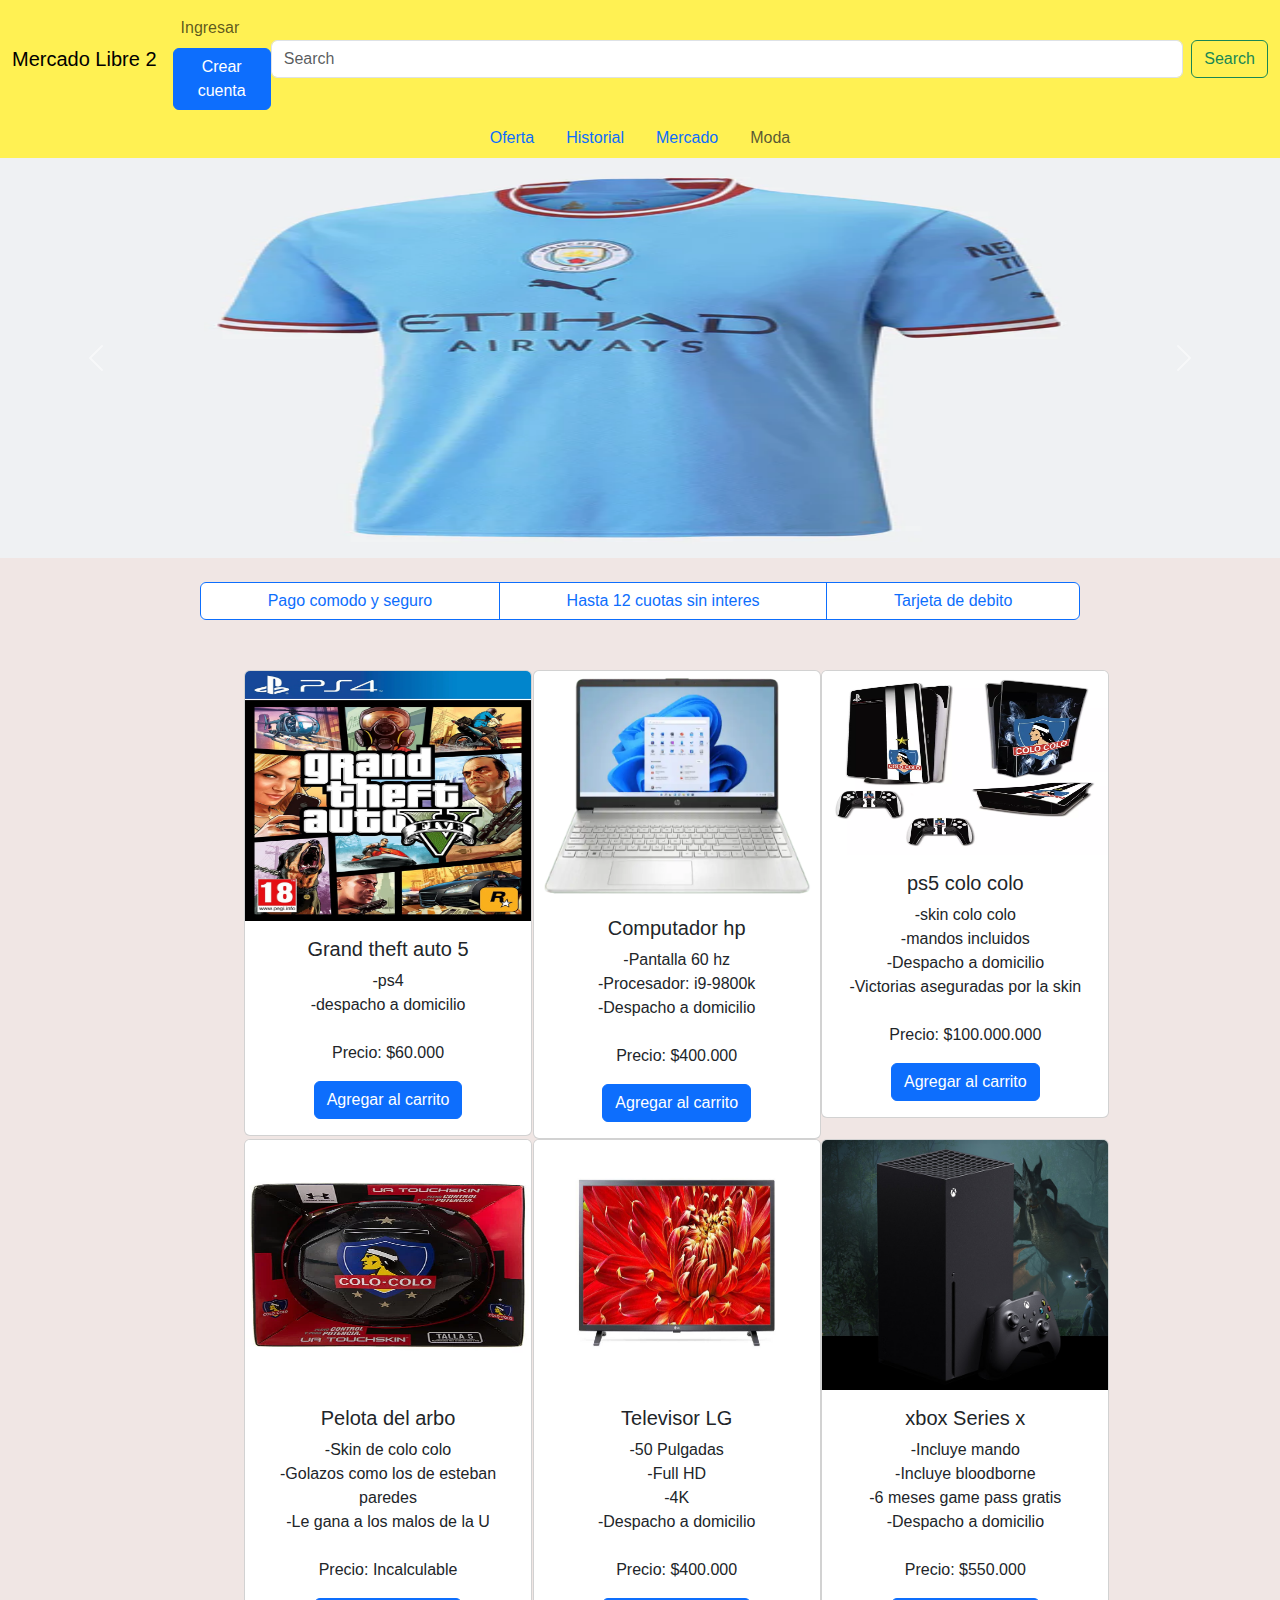
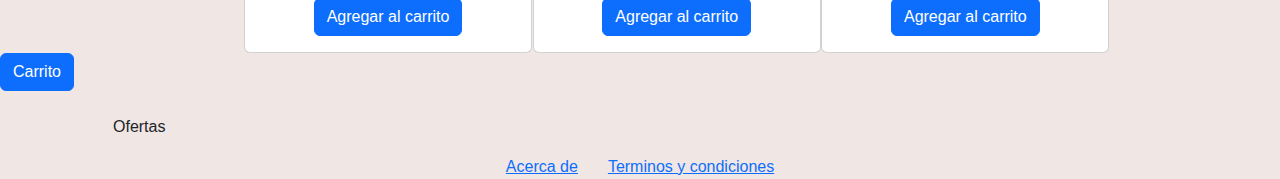
==== index.html @ 5a6f0578 "se esta intentando agregar el boton con el carrito" ====
<!DOCTYPE html>
<html lang="en">
<head>
    <meta charset="UTF-8">
    <meta http-equiv="X-UA-Compatible" content="IE=edge">
    <meta name="viewport" content="width=device-width, initial-scale=1.0">
    <title>Document</title>
    <script src="js/carrito.js"></script>
    <link rel="stylesheet" href="https://cdnjs.cloudflare.com/ajax/libs/font-awesome/6.4.0/css/all.min.css" integrity="sha512-iecdLmaskl7CVkqkXNQ/ZH/XLlvWZOJyj7Yy7tcenmpD1ypASozpmT/E0iPtmFIB46ZmdtAc9eNBvH0H/ZpiBw==" crossorigin="anonymous" referrerpolicy="no-referrer" /> 
    <link rel="stylesheet" href="css/bootstrap.min.css">
    <link rel="stylesheet" href="css/style.css">
</head>
<body>
    <!-- Navegacion -->
    <nav class="navbar navbar-expand-lg bg-mercado-color">
        <div class="container-fluid">
          <a class="navbar-brand" href="#">Mercado Libre 2</a>
          <button class="navbar-toggler" type="button" data-bs-toggle="collapse" data-bs-target="#navbarSupportedContent" aria-controls="navbarSupportedContent" aria-expanded="false" aria-label="Toggle navigation">
            <span class="navbar-toggler-icon"></span>
          </button>
          <div class="collapse navbar-collapse" id="navbarSupportedContent">
            <ul class="navbar-nav me-auto mb-2 mb-lg-0">
              <li class="nav-item">
                <!-- <a class="nav-link active" aria-current="page" href="#">Home</a> -->
              </li>
              <li class="nav-item">
                <a class="nav-link" href="index2.html">Ingresar</a> 
                <!-- Button trigger modal -->
                <button type="button" class="btn btn-primary" data-bs-toggle="modal" data-bs-target="#exampleModal">
                  Crear cuenta
                </button>

                <!-- Modal -->
                <div class="modal fade" id="exampleModal" tabindex="-1" aria-labelledby="exampleModalLabel" aria-hidden="true">
                  <div class="modal-dialog">
                    <div class="modal-content">
                      <div class="modal-header">
                        <h1 class="modal-title fs-5" id="exampleModalLabel">Creacion de cuenta</h1>
                        <button type="button" class="btn-close" data-bs-dismiss="modal" aria-label="Close"></button>
                      </div>
                      <div class="modal-body">
                        <form>
                          <div class="mb-3">
                            <label for="username" class="col-form-label">Ingrese su correo</label>
                            <input type="text" class="form-control" id="recipient-name">
                          </div>
                          <div class="mb-3">
                            <label for="password" class="col-form-label">Ingrese su nueva contraseña</label>
                            <input type="text" class="form-control" id="recipient-name">
                          </div>

                      <div class="modal-footer">
                        <button type="button" class="btn btn-primary">Crear cuenta</button>
                      </div>
                    </div>
                  </div>
                </div>
              </li>
              <li class="nav-item dropdown">
                <!-- <a class="nav-link dropdown-toggle" href="#" role="button" data-bs-toggle="dropdown" aria-expanded="false">
                  Dropdown
                </a> -->
                <ul class="dropdown-menu">
                  <li><a class="dropdown-item" href="#">Action</a></li>
                  <li><a class="dropdown-item" href="#">Another action</a></li>
                  <li><hr class="dropdown-divider"></li>
                  <li><a class="dropdown-item" href="#">Something else here</a></li>
                </ul>
              </li>
              <li class="nav-item">
                <!-- <a class="nav-link disabled">Disabled</a> -->
              </li>
            </ul>
            <form class="d-flex" role="search">
              <input class="form-control me-2" type="search" placeholder="Search" aria-label="Search">
              <button class="btn btn-outline-success" type="submit">Search</button>
            </form>
          </div>
        </div>
      </nav>
      <ul class="nav bg-mercado-color justify-content-center">
        <li class="nav-item">
          <a class="nav-link active" aria-current="page" href="#">Oferta</a>
        </li>
        <li class="nav-item">
          <a class="nav-link" href="#">Historial</a>
        </li>
        <li class="nav-item">
          <a class="nav-link" href="#">Mercado</a>
        </li>
        <li class="nav-item">
          <a class="nav-link disabled">Moda</a>
        </li>
      </ul>

      <div id="carouselExample" class="carousel slide">
        <div class="carousel-inner">
          <div class="carousel-item active">
            <img src="img/city.webp" class="d-block w-100" alt="..." width="30px" height="400px">
          </div>
          <div class="carousel-item">
            <img src="img/mesa 1.webp" class="d-block w-100" alt="..." width="3px" height="400px">
          </div>
          <div class="carousel-item">
            <img src="img/nae.jpg" class="d-block w-100" alt="..." width="100px" height="400px">
          </div>
        </div>
        <button class="carousel-control-prev" type="button" data-bs-target="#carouselExample" data-bs-slide="prev">
          <span class="carousel-control-prev-icon" aria-hidden="true"></span>
          <span class="visually-hidden">Previous</span>
        </button>
        <button class="carousel-control-next" type="button" data-bs-target="#carouselExample" data-bs-slide="next">
          <span class="carousel-control-next-icon" aria-hidden="true"></span>
          <span class="visually-hidden">Next</span>
        </button>
      </div>

      <br>

      <div class="btn-group" role="group" aria-label="Basic outlined example">
        <button type="button" class="btn btn-outline-primary">Pago comodo y seguro</button>
        <button type="button" class="btn btn-outline-primary">Hasta 12 cuotas sin interes</button>
        <button type="button" class="btn btn-outline-primary">Tarjeta de debito</button>
      </div>
      <section>
        <div class="container">
          <div class="row">
              <div class="col-md-4 col-sm-6">
                  <div class="card ml-5 text-center col-md-6" style="width: 18rem;">
                      <img src="img/gta.webp" class="card-img-top" alt="..." width="30px" height="250px">
                      <div class="card-body">
                        <h5 class="card-title">Grand theft auto 5</h5>
                        <p class="card-text">-ps4 <br> -despacho a domicilio <br><br>Precio: $60.000</p>
                        <a href="#" class="btn btn-primary">Agregar al carrito</a>
                      </div>
                  </div>
              </div>
            <div class="col-md-4 col-sm-6">
                <div class="card ml-5 text-center d-flex col-md-6" style="width: 18rem;">
                    <img src="img/hp.webp" class="card-img-top" alt="...">
                    <div class="card-body">
                      <h5 class="card-title">Computador hp</h5>
                      <p class="card-text">-Pantalla 60 hz <br> -Procesador: i9-9800k <br> -Despacho a domicilio <br><br>Precio: $400.000</p>
                      <a href="#" class="btn btn-primary">Agregar al carrito</a>
                    </div>
                </div>
            </div>


            <div class="col-md-4 col-sm-6">
              <div class="card ml-5 text-center d-flex col-md-6" style="width: 18rem;">
                 <img src="img/ps5 colo colo.webp" class="card-img-top" alt="..." width="30px" height="184px">
                  <div class="card-body">
                      <h5 class="card-title">ps5 colo colo</h5>
                      <p class="card-text">-skin colo colo <br> -mandos incluidos <br> -Despacho a domicilio <br> -Victorias aseguradas por la skin <br><br>Precio: $100.000.000</p>
                      <a href="#" class="btn btn-primary">Agregar al carrito</a>
                  </div>
              </div>
            </div>

            <div class="col-md-4 col-sm-6">
              <div class="card ml-5 text-center d-flex col-md-6" style="width: 18rem;">
                <img src="img/pelota colo colo.webp" class="card-img-top" alt="..." height="250px">
                <div class="card-body">
                    <h5 class="card-title">Pelota del arbo</h5>
                    <p class="card-text">-Skin de colo colo <br> -Golazos como los de esteban paredes <br> -Le gana a los malos de la U <br><br>Precio: Incalculable</p>
                    <a href="#" class="btn btn-primary">Agregar al carrito</a>
                </div>
              </div>
            </div>
            
            <div class="col-md-4 col-sm-6">
              <div class="card ml-5 text-center d-flex col-md-6" style="width: 18rem;" >
                <img src="img/lg.jpg" class="card-img-top" alt="..." height="250px" >
                <div class="card-body" >
                    <h5 class="card-title">Televisor LG</h5>
                    <p class="card-text">-50 Pulgadas <br>-Full HD <br>-4K <br>-Despacho a domicilio <br><br>Precio: $400.000</p>
                    <a href="#" class="btn btn-primary">Agregar al carrito</a>
                </div>
              </div>
            </div>

            <div class="col-md-4 col-sm-6">
              <div class="card ml-5 text-center d-flex col-md-6" style="width: 18rem;">
                <img src="img/esvox.jpg" class="card-img-top" alt="..." height="250px">
                <div class="card-body">
                    <h5 class="card-title">xbox Series x</h5>
                    <p class="card-text">-Incluye mando <br>-Incluye bloodborne <br>-6 meses game pass gratis <br>-Despacho a domicilio <br><br>Precio: $550.000</p>
                    <a href="xbox.html" class="btn btn-primary">Agregar al carrito</a>
                </div>
              </div>
            </div>
          </div>
        </div>

        <button class="btn btn-primary" type="button" data-bs-toggle="offcanvas" data-bs-target="#offcanvasRight"
          aria-controls="offcanvasRight">Carrito</button>
        
        <div class="offcanvas offcanvas-end" tabindex="-1" id="offcanvasRight" aria-labelledby="offcanvasRightLabel">
          <div class="offcanvas-header">
            <h5 class="offcanvas-title" id="offcanvasRightLabel">Tu Carrito</h5>
            <button type="button" class="btn-close" data-bs-dismiss="offcanvas" aria-label="Close"></button>
          </div>
          <div class="offcanvas-body">
            <!--Carrito de compras-->
            <div class="carrito">
              <div class="header-carrito">
                <h2>Carrito</h2>
              </div>
              <div class="carrito-items">
                <div class="carrito-item">
                  <img src="img/gta.webp" alt="" width="80px">
                  <div class="carrito-item-detalles">
                    <span class="carrito-item-titulo">gta 5</span>
                    <div class="selector-cantidad">
                      <i class="fa-solid fa-minus restar-cantidad"></i>
                      <input type="text" value="1" class="carrito-item-cantidad" disabled>
                      <i class="fa-solid fa-plus sumar-cantidad"></i>
                    </div>
                    <span class="carrito-item-precio">$60.000</span>
                  </div>
                  <span class="btn-eliminar">
                    <i class="fa-solid fa-trash"></i>
                  </span>
                </div>
                <div class="carrito-item">
                  <img src="img/hp.webp" alt="" width="80px">
                  <div class="carrito-item-detalles">
                    <span class="carrito-item-titulo">Notebook HP</span>
                    <div class="selector-cantidad">
                      <i class="fa-solid fa-minus restar-cantidad"></i>
                      <input type="text" value="2" class="carrito-item-cantidad" disabled>
                      <i class="fa-solid fa-plus sumar-cantidad"></i>
                    </div>
                    <span class="carrito-item-precio">$30.000</span>
                  </div>
                  <span class="btn-eliminar">
                    <i class="fa-solid fa-trash"></i>
                  </span>
                </div>
              </div>
              <div class="carrito-total">
                <div class="fila">
                  <strong>Tu Total</strong>
                  <span class="carrito-precio-total">
                    $120.000.000
                  </span>
                </div>
                <buttom class="btn-pagar">Pagar<i class="fa-solid fa-bag-shopping"></i></buttom>
              </div>
            </div>
            ...
          </div>
        </div>

       


      </section>  



      <br>

      <p class="text">Ofertas</p>

      <div class="Final">
        <a href="Acercde.html">Acerca de</a>
        <a href="Terminosycon.html">Terminos y condiciones</a>
      </div>
      
    <script src="js/bootstrap.bundle.min.js"></script>
    <script src="js/carrito.js"></script>
</body>
</html>
---- css/style.css ----
@import url('https://fonts.googleapis.com/css2?family=Open+Sans:wght@600&display=swap');

.bg-mercado-color {
    background-color: #fff153;
}

body {
    font-family: Verdana, Geneva, Tahoma, sans-serif;
}

.btn-group {
    display: flex;
    justify-content: center;
    margin-left: 200px;
    margin-right: 200px;
    margin-bottom: 50px;
    background-color: white;
}

body {
    background-color: #f0e6e4;
}

.text {
    margin-left: 113px;
}

.row {
    display: flex;
    justify-content: center;
    margin-left: 150px;
    margin-right: 100px;
}

.Final {
    display: flex;
    justify-content: center;
    gap: 30px;
}
 /*Seccion carrito*/
 .carrito{
    border: 1px solid #666;
    width: 35%;
    margin-top: 30px;
    border-radius: 10px;
    overflow: hidden;
    margin-bottom: auto;
    position: sticky !important;
    top: 0;
    transition: .3;
 }

 .carrito .header-carrito {
    background-color: #000;
    color: #fff;
    text-align: center;
    padding: 30px 0;

}

.carrito .carrito-item {
    display: flex;
    align-items: center;
    position: relative;
    border-bottom: 1px solid #666;
    padding: 20px;    
}

.carrito .carrito-item img{
    margin-right: 20px;
}

.carrito .carrito-item .carrito-item-titulo{
    display: block;
    font-weight: bold;
    margin-bottom: 10px;
    text-transform: uppercase;
}

.carrito .carrito-item .selector-cantidad{
    display: inline-block;
    margin-right: 25px;

}

.carrito .carrito-item .carrito-item.cantidad{
    border: none;
    font-size: 18px;
    background: transparent;
    display: inline-block;
    width: 30px;
    padding: 5px;
    text-align: center;
}

.carrito .carrito-item .selector.cantidad i{
    font-size: 18px;
    width: 32px;
    height: 32px;
    line-height: 32px;
    text-align: center;
    border-radius: 50%;
    border: 1px solid #000;
    cursor: pointer;
}

.carrito .carrito-item .carrito-item-precio{
    font-weight: bold;
    display: inline-block;
    font-size: 18px;
    margin-bottom: 5px;
}

.carrito .carrito-item .btn-eliminar {
    position: absolute;
    right: 15px;
    top: 15px;
    color: #000;
    width: 40px;
    height: 40px;
    line-height: 40px;
    text-align: center;
    border-radius: 50%;
    border: 1px solid #000;
    cursor: pointer;
    display: block;
    background: transparent;
    z-index: 20;
}

.carrito .carrito-item .btn-eliminar i{
    pointer-events: none;
}

.carrito-total {
    background-color: #f3f3f3;
    padding: 30px;
}

.carrito-total .fila {
    display: flex;
    justify-content: space-between;
    align-items: center;
    font-size: 22px;
    font-weight: bold;
    margin-bottom: 10px;
}

.carrito-total .btn-pagar {
    display: block;
    width: 100%;
    border: none;
    background: #000;
    color: #fff;
    border-radius: 5px;
    font-size: 18px;
    padding: 20px;
    display: flex;
    justify-content: space-between;
    align-items: center;
    cursor: pointer;
    transition: .3;    
}

.carrito-total .btn-pagar:hover {
    scale: 1.05;
}

/*seccion responsive*/

@media screen and (max-width:850px) {
    .contenedor{
        display: block;
    }
    .contendor-items {
        width: 100% !important;
    }
    .carrito {
        width: 100%;
    }
}
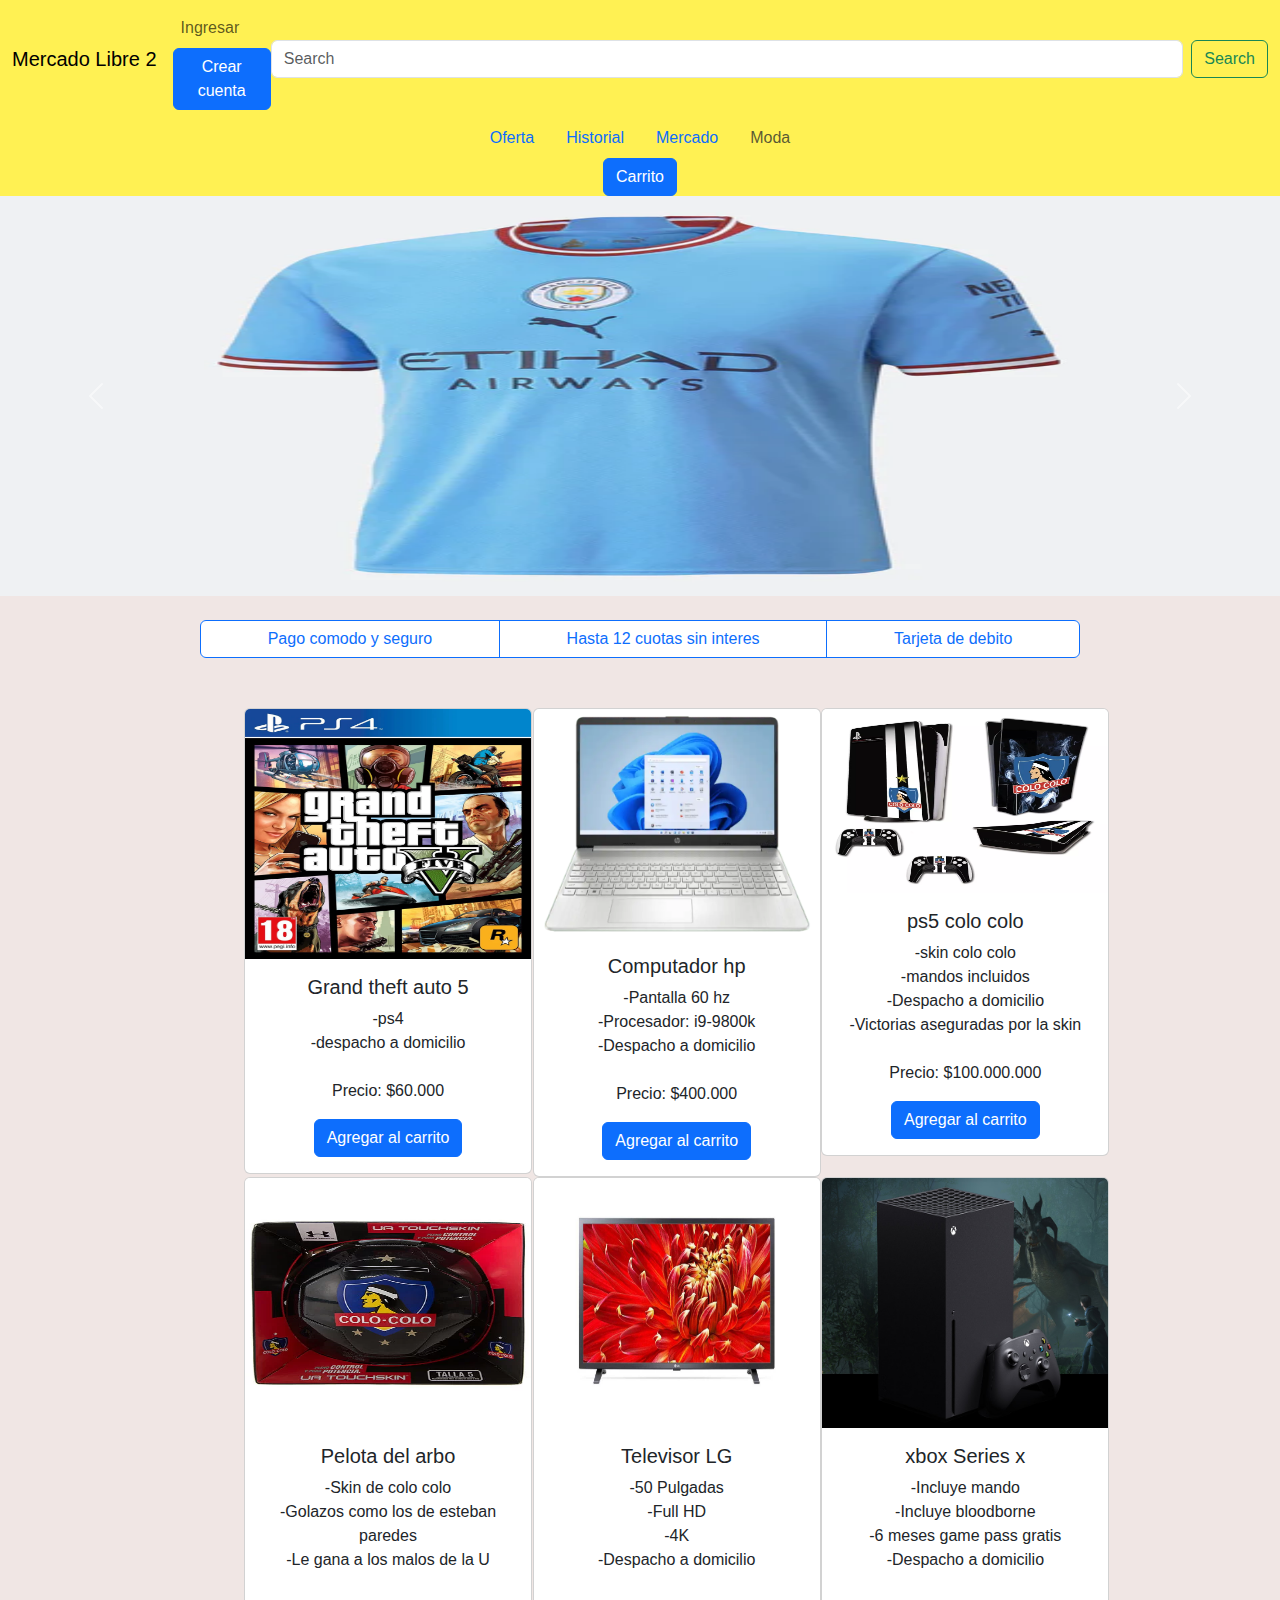
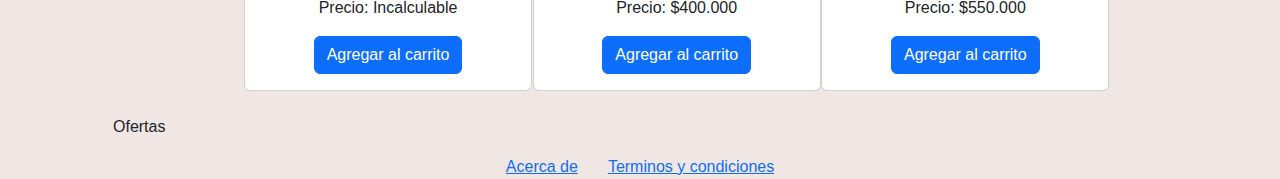
==== commit dc162bf1: "se modifico el style del carrito" ====
--- a/index.html
+++ b/index.html
@@ -93,6 +93,67 @@
         </li>
       </ul>
 
+      <div class="container-carrito">
+        <button id="carrito" class="btn btn-primary" type="button" data-bs-toggle="offcanvas" data-bs-target="#offcanvasRight"
+          aria-controls="offcanvasRight">Carrito</button>
+        
+        <div class="offcanvas offcanvas-end" tabindex="-1" id="offcanvasRight" aria-labelledby="offcanvasRightLabel">
+          <div class="offcanvas-header">
+            <h5 class="offcanvas-title" id="offcanvasRightLabel">Tu Carrito</h5>
+            <button type="button" class="btn-close" data-bs-dismiss="offcanvas" aria-label="Close"></button>
+          </div>
+          <div class="offcanvas-body">
+            <!--Carrito de compras-->
+            <div class="carrito">
+              <div class="header-carrito">
+                <h2>Carrito</h2>
+              </div>
+              <div class="carrito-items">
+                <div class="carrito-item">
+                  <img src="img/gta.webp" alt="" width="80px">
+                  <div class="carrito-item-detalles">
+                    <span class="carrito-item-titulo">gta 5</span>
+                    <div class="selector-cantidad">
+                      <i class="fa-solid fa-minus restar-cantidad"></i>
+                      <input type="text" value="1" class="carrito-item-cantidad" disabled>
+                      <i class="fa-solid fa-plus sumar-cantidad"></i>
+                    </div>
+                    <span class="carrito-item-precio">$60.000</span>
+                  </div>
+                  <span class="btn-eliminar">
+                    <i class="fa-solid fa-trash"></i>
+                  </span>
+                </div>
+                <div class="carrito-item">
+                  <img src="img/hp.webp" alt="" width="80px">
+                  <div class="carrito-item-detalles">
+                    <span class="carrito-item-titulo">Notebook HP</span>
+                    <div class="selector-cantidad">
+                      <i class="fa-solid fa-minus restar-cantidad"></i>
+                      <input type="text" value="2" class="carrito-item-cantidad" disabled>
+                      <i class="fa-solid fa-plus sumar-cantidad"></i>
+                    </div>
+                    <span class="carrito-item-precio">$30.000</span>
+                  </div>
+                  <span class="btn-eliminar">
+                    <i class="fa-solid fa-trash"></i>
+                  </span>
+                </div>
+              </div>
+              <div class="carrito-total">
+                <div class="fila">
+                  <strong>Tu Total</strong>
+                  <span class="carrito-precio-total">
+                    $120.000.000
+                  </span>
+                </div>
+                <buttom class="btn-pagar">Pagar<i class="fa-solid fa-bag-shopping"></i></buttom>
+              </div>
+            </div>
+            ...
+          </div>
+        </div>
+      </div>
       <div id="carouselExample" class="carousel slide">
         <div class="carousel-inner">
           <div class="carousel-item active">
@@ -193,65 +254,7 @@
           </div>
         </div>
 
-        <button class="btn btn-primary" type="button" data-bs-toggle="offcanvas" data-bs-target="#offcanvasRight"
-          aria-controls="offcanvasRight">Carrito</button>
-        
-        <div class="offcanvas offcanvas-end" tabindex="-1" id="offcanvasRight" aria-labelledby="offcanvasRightLabel">
-          <div class="offcanvas-header">
-            <h5 class="offcanvas-title" id="offcanvasRightLabel">Tu Carrito</h5>
-            <button type="button" class="btn-close" data-bs-dismiss="offcanvas" aria-label="Close"></button>
-          </div>
-          <div class="offcanvas-body">
-            <!--Carrito de compras-->
-            <div class="carrito">
-              <div class="header-carrito">
-                <h2>Carrito</h2>
-              </div>
-              <div class="carrito-items">
-                <div class="carrito-item">
-                  <img src="img/gta.webp" alt="" width="80px">
-                  <div class="carrito-item-detalles">
-                    <span class="carrito-item-titulo">gta 5</span>
-                    <div class="selector-cantidad">
-                      <i class="fa-solid fa-minus restar-cantidad"></i>
-                      <input type="text" value="1" class="carrito-item-cantidad" disabled>
-                      <i class="fa-solid fa-plus sumar-cantidad"></i>
-                    </div>
-                    <span class="carrito-item-precio">$60.000</span>
-                  </div>
-                  <span class="btn-eliminar">
-                    <i class="fa-solid fa-trash"></i>
-                  </span>
-                </div>
-                <div class="carrito-item">
-                  <img src="img/hp.webp" alt="" width="80px">
-                  <div class="carrito-item-detalles">
-                    <span class="carrito-item-titulo">Notebook HP</span>
-                    <div class="selector-cantidad">
-                      <i class="fa-solid fa-minus restar-cantidad"></i>
-                      <input type="text" value="2" class="carrito-item-cantidad" disabled>
-                      <i class="fa-solid fa-plus sumar-cantidad"></i>
-                    </div>
-                    <span class="carrito-item-precio">$30.000</span>
-                  </div>
-                  <span class="btn-eliminar">
-                    <i class="fa-solid fa-trash"></i>
-                  </span>
-                </div>
-              </div>
-              <div class="carrito-total">
-                <div class="fila">
-                  <strong>Tu Total</strong>
-                  <span class="carrito-precio-total">
-                    $120.000.000
-                  </span>
-                </div>
-                <buttom class="btn-pagar">Pagar<i class="fa-solid fa-bag-shopping"></i></buttom>
-              </div>
-            </div>
-            ...
-          </div>
-        </div>
+       
 
        
 
--- a/css/style.css
+++ b/css/style.css
@@ -40,7 +40,7 @@
  /*Seccion carrito*/
  .carrito{
     border: 1px solid #666;
-    width: 35%;
+    width: 103%;
     margin-top: 30px;
     border-radius: 10px;
     overflow: hidden;
@@ -178,4 +178,8 @@
     .carrito {
         width: 100%;
     }
+}
+.container-carrito {
+    background-color: #fff153;
+    text-align: center;
 }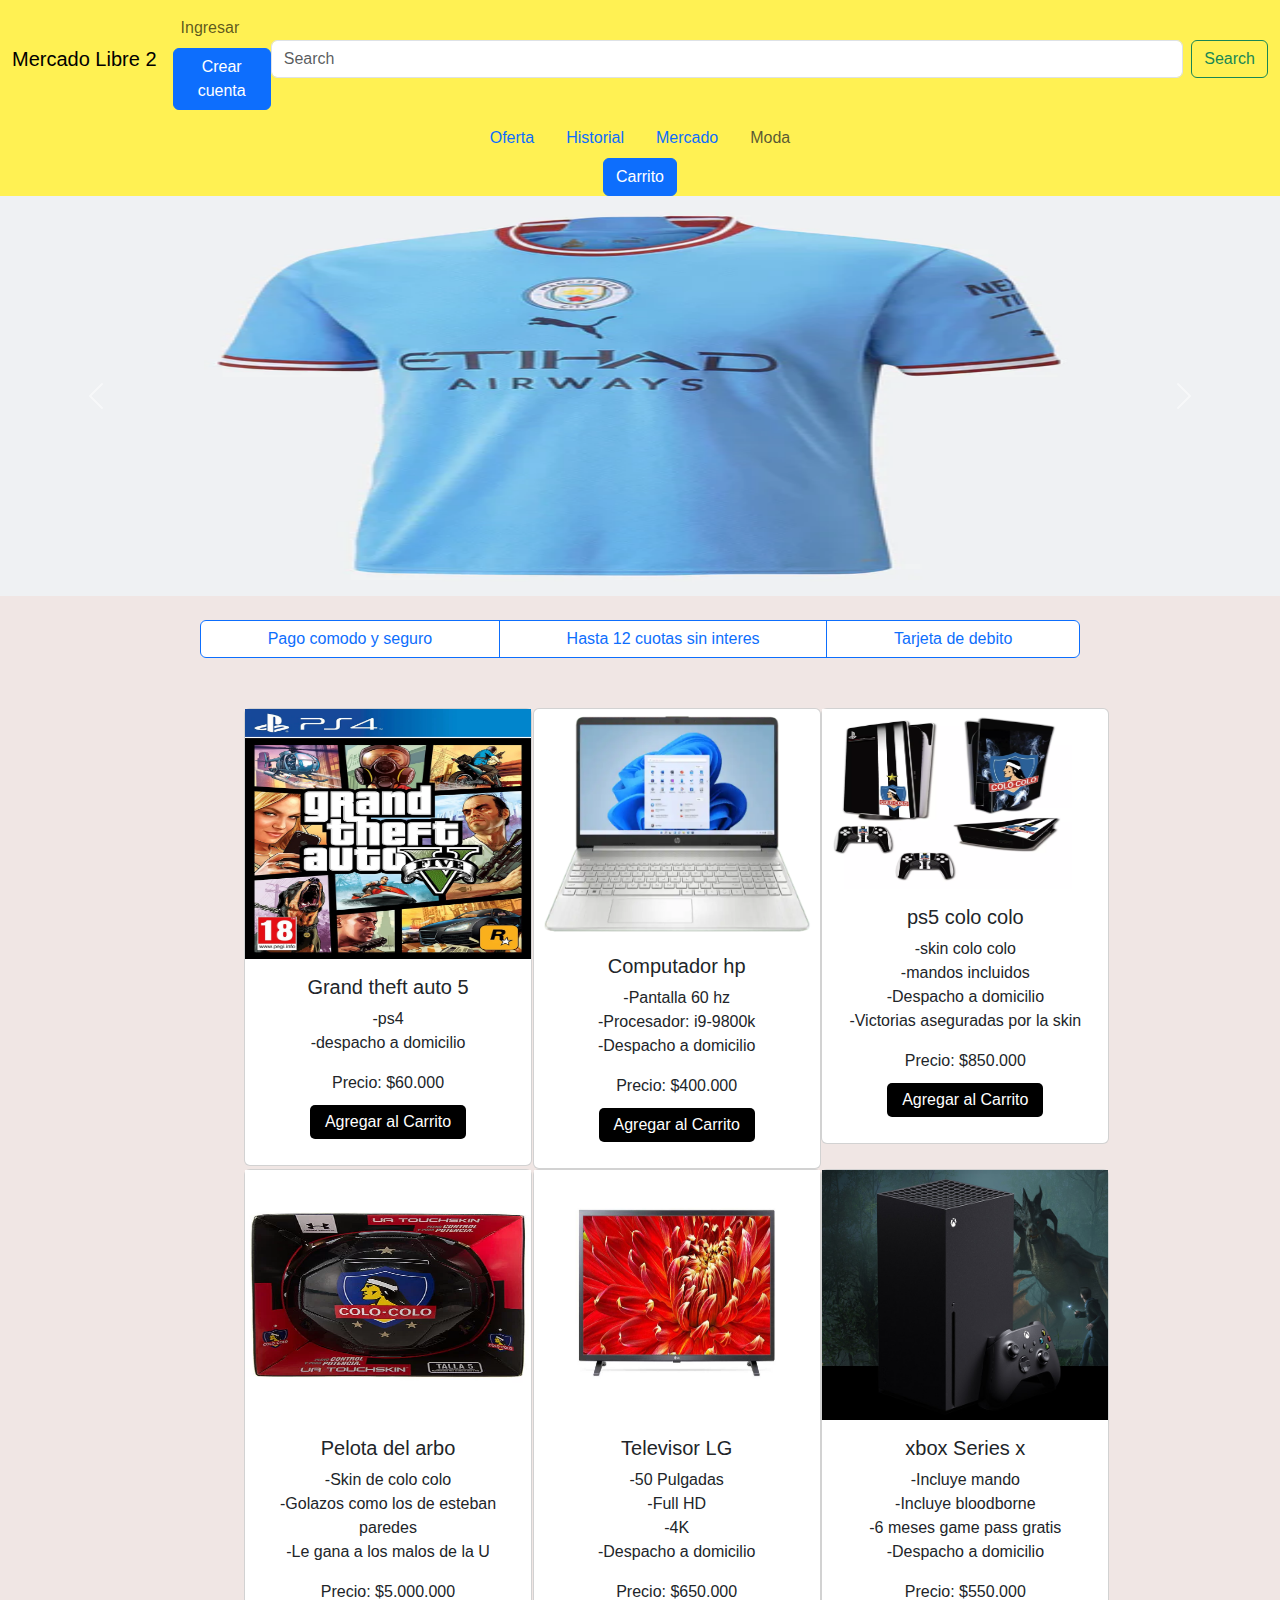
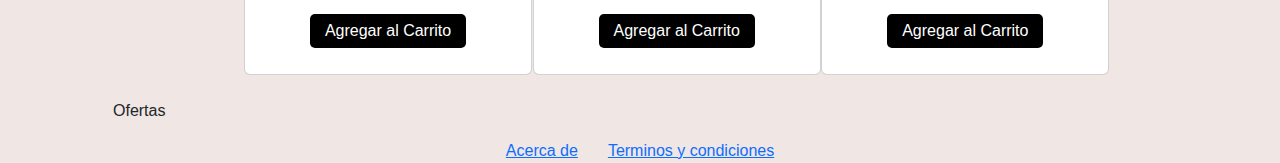
==== commit 04b4512c: "se siguen agregando funcionalidades en js a js y arreglando algun que otro detalle" ====
--- a/index.html
+++ b/index.html
@@ -133,7 +133,7 @@
                       <input type="text" value="2" class="carrito-item-cantidad" disabled>
                       <i class="fa-solid fa-plus sumar-cantidad"></i>
                     </div>
-                    <span class="carrito-item-precio">$30.000</span>
+                    <span class="carrito-item-precio">$400.000</span>
                   </div>
                   <span class="btn-eliminar">
                     <i class="fa-solid fa-trash"></i>
@@ -144,7 +144,7 @@
                 <div class="fila">
                   <strong>Tu Total</strong>
                   <span class="carrito-precio-total">
-                    $120.000.000
+                    $860.000
                   </span>
                 </div>
                 <buttom class="btn-pagar">Pagar<i class="fa-solid fa-bag-shopping"></i></buttom>
@@ -188,21 +188,23 @@
           <div class="row">
               <div class="col-md-4 col-sm-6">
                   <div class="card ml-5 text-center col-md-6" style="width: 18rem;">
-                      <img src="img/gta.webp" class="card-img-top" alt="..." width="30px" height="250px">
+                      <img class="img-item" src="img/gta.webp" class="card-img-top" alt="..." width="286px" height="250px">
                       <div class="card-body">
                         <h5 class="card-title">Grand theft auto 5</h5>
-                        <p class="card-text">-ps4 <br> -despacho a domicilio <br><br>Precio: $60.000</p>
-                        <a href="#" class="btn btn-primary">Agregar al carrito</a>
+                        <p class="card-text">-ps4 <br> -despacho a domicilio <br></p>
+                        <span class="precio-item">Precio: $60.000</span>
+                        <button class="boton-item">Agregar al Carrito</button>
                       </div>
                   </div>
               </div>
             <div class="col-md-4 col-sm-6">
                 <div class="card ml-5 text-center d-flex col-md-6" style="width: 18rem;">
-                    <img src="img/hp.webp" class="card-img-top" alt="...">
+                    <img class="img-item" src="img/hp.webp" class="card-img-top" alt="...">
                     <div class="card-body">
                       <h5 class="card-title">Computador hp</h5>
-                      <p class="card-text">-Pantalla 60 hz <br> -Procesador: i9-9800k <br> -Despacho a domicilio <br><br>Precio: $400.000</p>
-                      <a href="#" class="btn btn-primary">Agregar al carrito</a>
+                      <p class="card-text">-Pantalla 60 hz <br> -Procesador: i9-9800k <br> -Despacho a domicilio <br></p>
+                      <span class="precio-item">Precio: $400.000</span>
+                      <button class="boton-item">Agregar al Carrito</button>
                     </div>
                 </div>
             </div>
@@ -210,44 +212,48 @@
 
             <div class="col-md-4 col-sm-6">
               <div class="card ml-5 text-center d-flex col-md-6" style="width: 18rem;">
-                 <img src="img/ps5 colo colo.webp" class="card-img-top" alt="..." width="30px" height="184px">
+                 <img class="img-item" src="img/ps5 colo colo.webp" class="card-img-top" alt="..." width="250px" height="180px">
                   <div class="card-body">
                       <h5 class="card-title">ps5 colo colo</h5>
-                      <p class="card-text">-skin colo colo <br> -mandos incluidos <br> -Despacho a domicilio <br> -Victorias aseguradas por la skin <br><br>Precio: $100.000.000</p>
-                      <a href="#" class="btn btn-primary">Agregar al carrito</a>
+                      <p class="card-text">-skin colo colo <br> -mandos incluidos <br> -Despacho a domicilio <br> -Victorias aseguradas por la skin <br></p>
+                      <span class="precio-item">Precio: $850.000</span>
+                      <button class="boton-item">Agregar al Carrito</button>
                   </div>
               </div>
             </div>
 
             <div class="col-md-4 col-sm-6">
               <div class="card ml-5 text-center d-flex col-md-6" style="width: 18rem;">
-                <img src="img/pelota colo colo.webp" class="card-img-top" alt="..." height="250px">
+                <img class="img-item" src="img/pelota colo colo.webp" class="card-img-top" alt="..." height="250px">
                 <div class="card-body">
                     <h5 class="card-title">Pelota del arbo</h5>
-                    <p class="card-text">-Skin de colo colo <br> -Golazos como los de esteban paredes <br> -Le gana a los malos de la U <br><br>Precio: Incalculable</p>
-                    <a href="#" class="btn btn-primary">Agregar al carrito</a>
+                    <p class="card-text">-Skin de colo colo <br> -Golazos como los de esteban paredes <br> -Le gana a los malos de la U <br></p>
+                    <span class="precio-item">Precio: $5.000.000</span>
+                    <button class="boton-item">Agregar al Carrito</button>
                 </div>
               </div>
             </div>
             
             <div class="col-md-4 col-sm-6">
               <div class="card ml-5 text-center d-flex col-md-6" style="width: 18rem;" >
-                <img src="img/lg.jpg" class="card-img-top" alt="..." height="250px" >
+                <img class="img-item" src="img/lg.jpg" class="card-img-top" alt="..." height="250px" >
                 <div class="card-body" >
                     <h5 class="card-title">Televisor LG</h5>
-                    <p class="card-text">-50 Pulgadas <br>-Full HD <br>-4K <br>-Despacho a domicilio <br><br>Precio: $400.000</p>
-                    <a href="#" class="btn btn-primary">Agregar al carrito</a>
+                    <p class="card-text">-50 Pulgadas <br>-Full HD <br>-4K <br>-Despacho a domicilio <br></p>
+                    <span class="precio-item">Precio: $650.000</span>
+                    <button class="boton-item">Agregar al Carrito</button>
                 </div>
               </div>
             </div>
 
             <div class="col-md-4 col-sm-6">
               <div class="card ml-5 text-center d-flex col-md-6" style="width: 18rem;">
-                <img src="img/esvox.jpg" class="card-img-top" alt="..." height="250px">
+                <img class="img-item" src="img/esvox.jpg" class="card-img-top" alt="..." height="250px">
                 <div class="card-body">
                     <h5 class="card-title">xbox Series x</h5>
-                    <p class="card-text">-Incluye mando <br>-Incluye bloodborne <br>-6 meses game pass gratis <br>-Despacho a domicilio <br><br>Precio: $550.000</p>
-                    <a href="xbox.html" class="btn btn-primary">Agregar al carrito</a>
+                    <p class="card-text">-Incluye mando <br>-Incluye bloodborne <br>-6 meses game pass gratis <br>-Despacho a domicilio <br></p>
+                    <span class="precio-item">Precio: $550.000</span>
+                    <button class="boton-item">Agregar al Carrito</button>
                 </div>
               </div>
             </div>
--- a/css/style.css
+++ b/css/style.css
@@ -182,4 +182,15 @@
 .container-carrito {
     background-color: #fff153;
     text-align: center;
+}
+
+.boton-item {
+    display: block;
+    margin: 10px auto;
+    border: none;
+    background: black;
+    color: #fff;
+    padding: 5px 15px;
+    border-radius: 5px;
+    cursor: pointer;
 }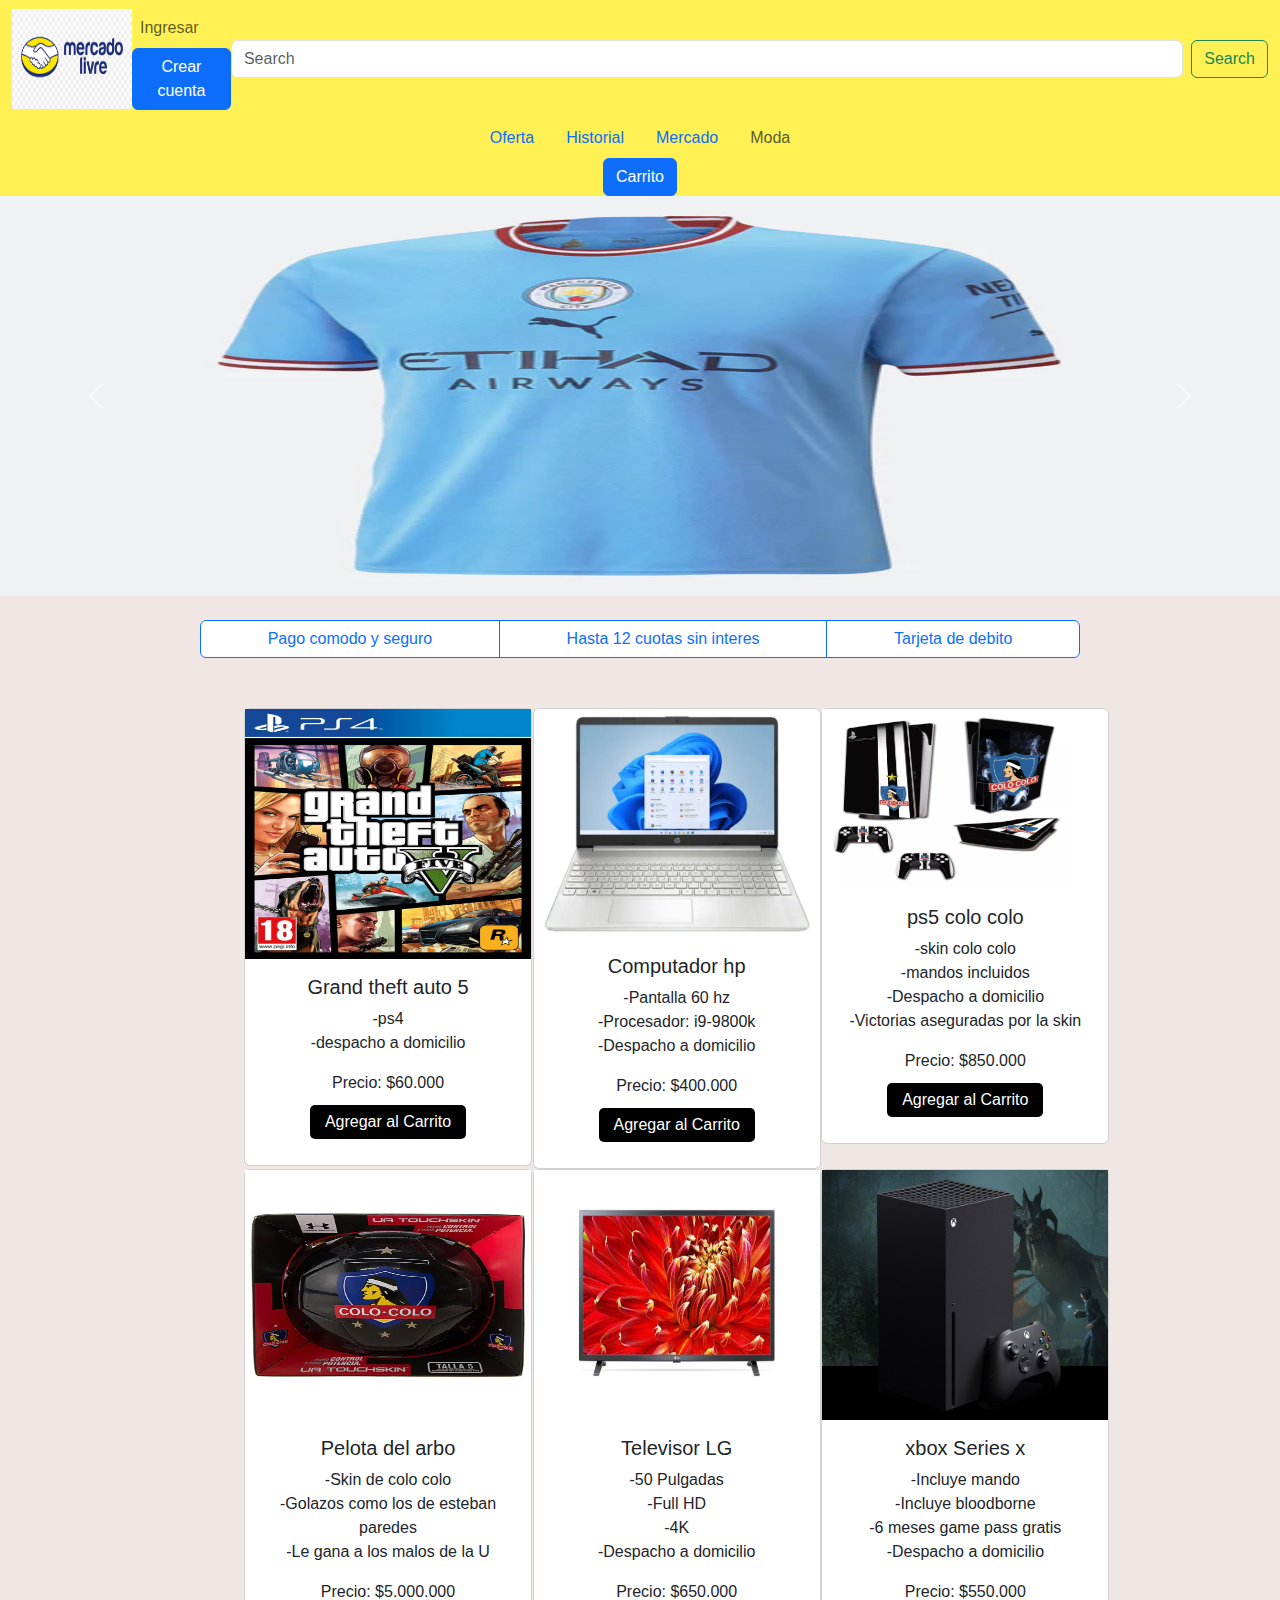
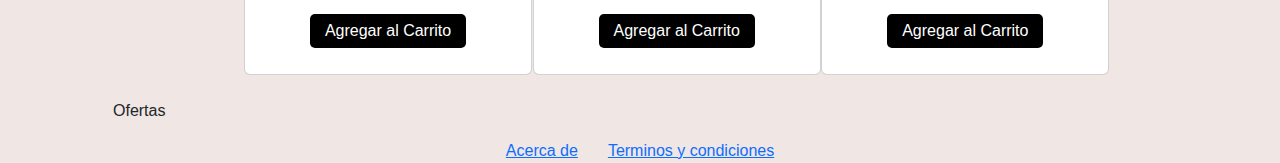
==== commit c873a26f: "se agrego el quienes somos y la propuesta de valor en Acerca de" ====
--- a/index.html
+++ b/index.html
@@ -14,7 +14,7 @@
     <!-- Navegacion -->
     <nav class="navbar navbar-expand-lg bg-mercado-color">
         <div class="container-fluid">
-          <a class="navbar-brand" href="#">Mercado Libre 2</a>
+          <img src="img/mercado livre.jpg" alt="" width="120px" height="100px">
           <button class="navbar-toggler" type="button" data-bs-toggle="collapse" data-bs-target="#navbarSupportedContent" aria-controls="navbarSupportedContent" aria-expanded="false" aria-label="Toggle navigation">
             <span class="navbar-toggler-icon"></span>
           </button>
@@ -190,7 +190,7 @@
                   <div class="card ml-5 text-center col-md-6" style="width: 18rem;">
                       <img class="img-item" src="img/gta.webp" class="card-img-top" alt="..." width="286px" height="250px">
                       <div class="card-body">
-                        <h5 class="card-title">Grand theft auto 5</h5>
+                        <h5 class="titulo-item">Grand theft auto 5</h5>
                         <p class="card-text">-ps4 <br> -despacho a domicilio <br></p>
                         <span class="precio-item">Precio: $60.000</span>
                         <button class="boton-item">Agregar al Carrito</button>
@@ -201,7 +201,7 @@
                 <div class="card ml-5 text-center d-flex col-md-6" style="width: 18rem;">
                     <img class="img-item" src="img/hp.webp" class="card-img-top" alt="...">
                     <div class="card-body">
-                      <h5 class="card-title">Computador hp</h5>
+                      <h5 class="titulo-item">Computador hp</h5>
                       <p class="card-text">-Pantalla 60 hz <br> -Procesador: i9-9800k <br> -Despacho a domicilio <br></p>
                       <span class="precio-item">Precio: $400.000</span>
                       <button class="boton-item">Agregar al Carrito</button>
@@ -214,7 +214,7 @@
               <div class="card ml-5 text-center d-flex col-md-6" style="width: 18rem;">
                  <img class="img-item" src="img/ps5 colo colo.webp" class="card-img-top" alt="..." width="250px" height="180px">
                   <div class="card-body">
-                      <h5 class="card-title">ps5 colo colo</h5>
+                      <h5 class="titulo-item">ps5 colo colo</h5>
                       <p class="card-text">-skin colo colo <br> -mandos incluidos <br> -Despacho a domicilio <br> -Victorias aseguradas por la skin <br></p>
                       <span class="precio-item">Precio: $850.000</span>
                       <button class="boton-item">Agregar al Carrito</button>
@@ -226,7 +226,7 @@
               <div class="card ml-5 text-center d-flex col-md-6" style="width: 18rem;">
                 <img class="img-item" src="img/pelota colo colo.webp" class="card-img-top" alt="..." height="250px">
                 <div class="card-body">
-                    <h5 class="card-title">Pelota del arbo</h5>
+                    <h5 class="titulo-item">Pelota del arbo</h5>
                     <p class="card-text">-Skin de colo colo <br> -Golazos como los de esteban paredes <br> -Le gana a los malos de la U <br></p>
                     <span class="precio-item">Precio: $5.000.000</span>
                     <button class="boton-item">Agregar al Carrito</button>
@@ -238,7 +238,7 @@
               <div class="card ml-5 text-center d-flex col-md-6" style="width: 18rem;" >
                 <img class="img-item" src="img/lg.jpg" class="card-img-top" alt="..." height="250px" >
                 <div class="card-body" >
-                    <h5 class="card-title">Televisor LG</h5>
+                    <h5 class="titulo-item">Televisor LG</h5>
                     <p class="card-text">-50 Pulgadas <br>-Full HD <br>-4K <br>-Despacho a domicilio <br></p>
                     <span class="precio-item">Precio: $650.000</span>
                     <button class="boton-item">Agregar al Carrito</button>
@@ -250,7 +250,7 @@
               <div class="card ml-5 text-center d-flex col-md-6" style="width: 18rem;">
                 <img class="img-item" src="img/esvox.jpg" class="card-img-top" alt="..." height="250px">
                 <div class="card-body">
-                    <h5 class="card-title">xbox Series x</h5>
+                    <h5 class="titulo-item">xbox Series x</h5>
                     <p class="card-text">-Incluye mando <br>-Incluye bloodborne <br>-6 meses game pass gratis <br>-Despacho a domicilio <br></p>
                     <span class="precio-item">Precio: $550.000</span>
                     <button class="boton-item">Agregar al Carrito</button>
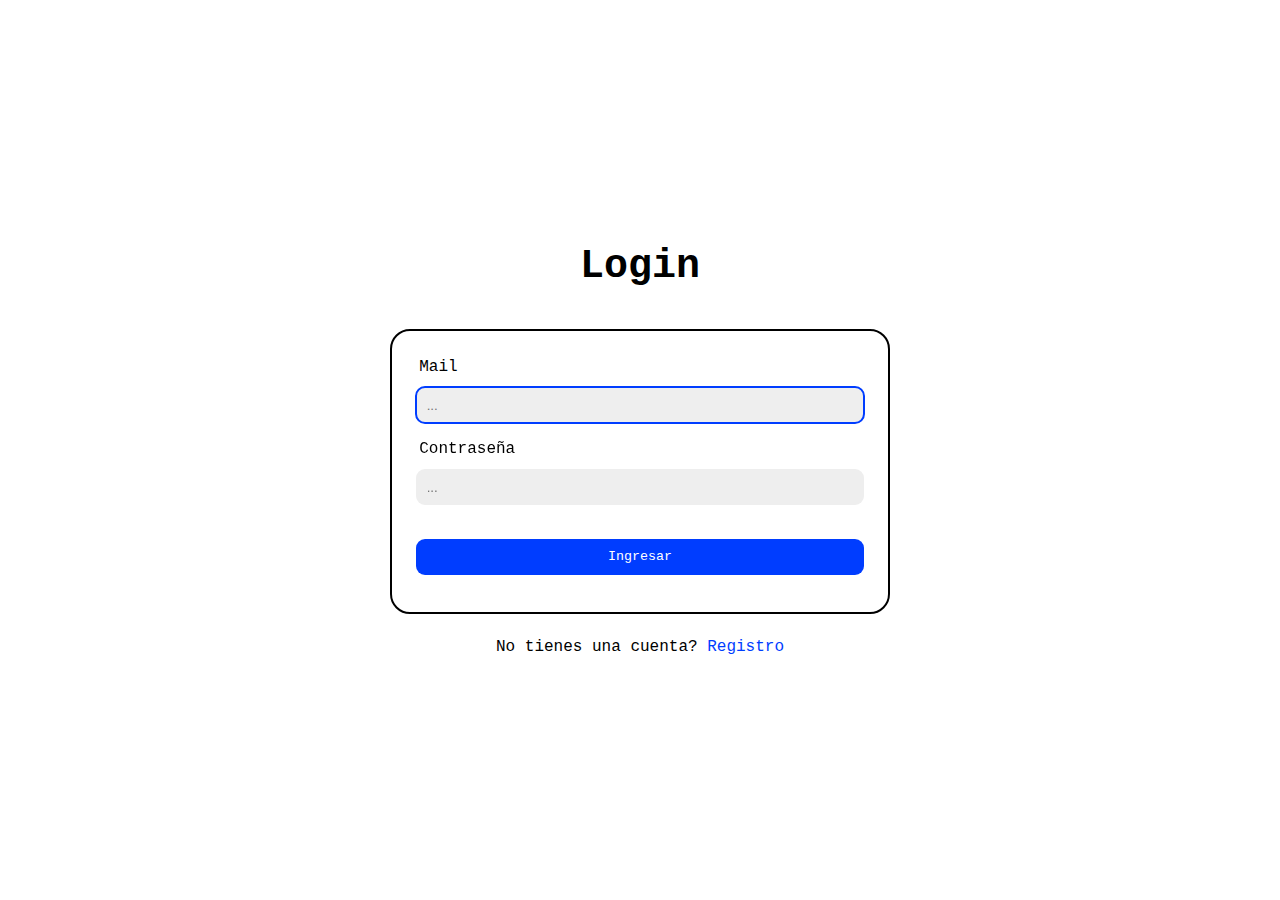
==== commit 196c2fe6: "se agrego funcionalidad y corrigieron detalles" ====
--- a/index.html
+++ b/index.html
@@ -5,7 +5,6 @@
     <meta http-equiv="X-UA-Compatible" content="IE=edge">
     <meta name="viewport" content="width=device-width, initial-scale=1.0">
     <title>Document</title>
-    <script src="js/carrito.js"></script>
     <link rel="stylesheet" href="https://cdnjs.cloudflare.com/ajax/libs/font-awesome/6.4.0/css/all.min.css" integrity="sha512-iecdLmaskl7CVkqkXNQ/ZH/XLlvWZOJyj7Yy7tcenmpD1ypASozpmT/E0iPtmFIB46ZmdtAc9eNBvH0H/ZpiBw==" crossorigin="anonymous" referrerpolicy="no-referrer" /> 
     <link rel="stylesheet" href="css/bootstrap.min.css">
     <link rel="stylesheet" href="css/style.css">
@@ -24,7 +23,7 @@
                 <!-- <a class="nav-link active" aria-current="page" href="#">Home</a> -->
               </li>
               <li class="nav-item">
-                <a class="nav-link" href="index2.html">Ingresar</a> 
+                <a class="nav-link" href="login.html">Ingresar</a> 
                 <!-- Button trigger modal -->
                 <button type="button" class="btn btn-primary" data-bs-toggle="modal" data-bs-target="#exampleModal">
                   Crear cuenta
@@ -280,5 +279,6 @@
       
     <script src="js/bootstrap.bundle.min.js"></script>
     <script src="js/carrito.js"></script>
+    <script src="js/index.js"></script>
 </body>
 </html>